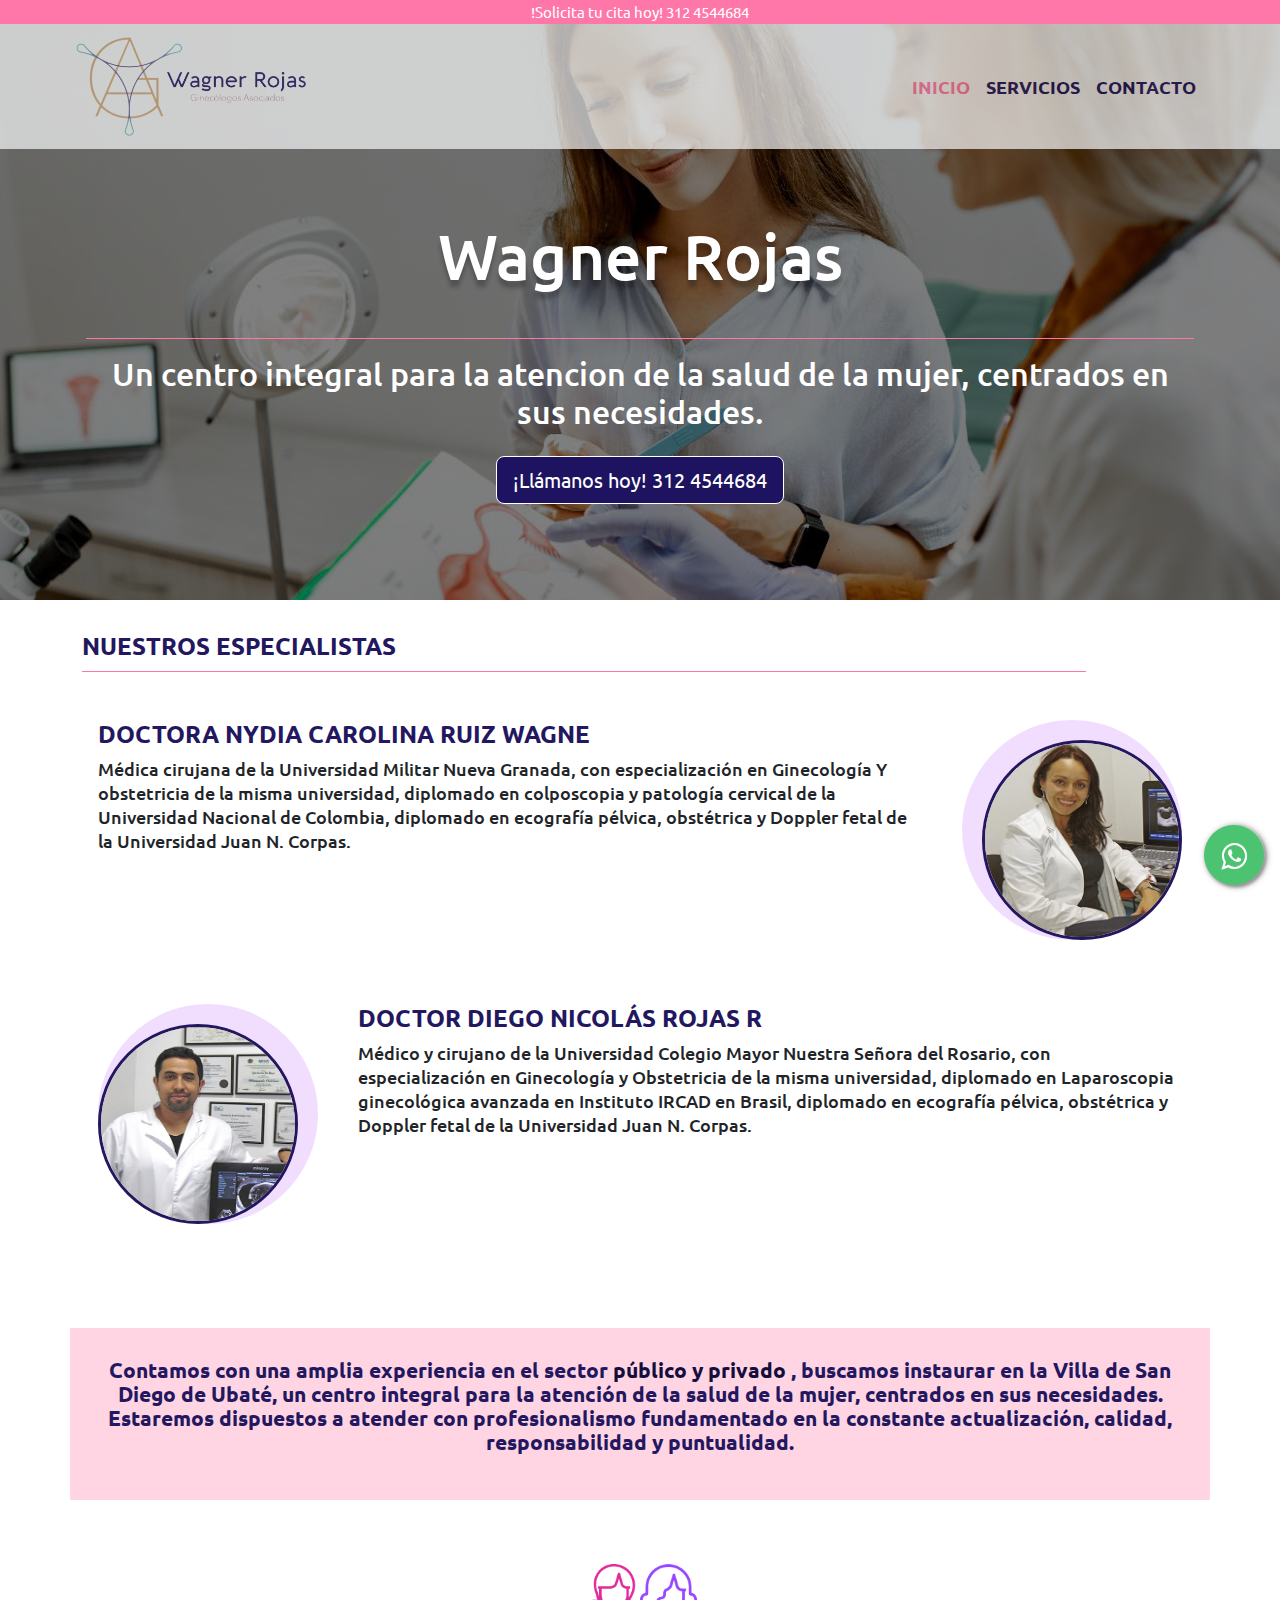
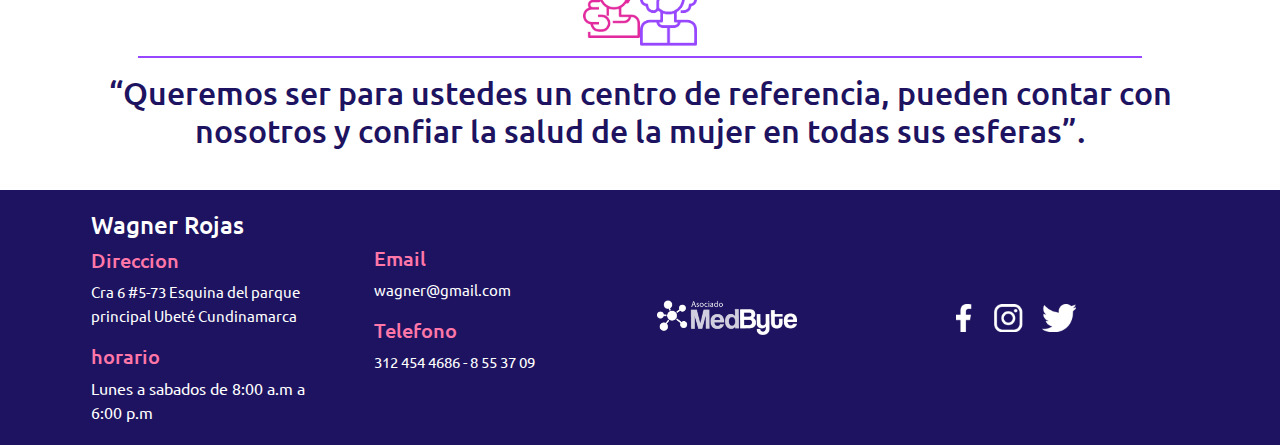
==== index.html @ 441418f3 "version 1.0" ====
<!DOCTYPE html>
<html lang="en">

<head>
    <meta charset="UTF-8">
    <meta http-equiv="X-UA-Compatible" content="IE=edge">
    <meta name="viewport" content="width=device-width, initial-scale=1.0">
    <link rel="stylesheet" href="css/bootstrap.min.css" crossorigin="anonymous">
    <link rel="stylesheet" href="css/normalize.css">
    <link rel="stylesheet" href="css/main.css">
    <link rel="prefetch" href="servicios.html" as="document">
    <link rel="stylesheet" href="css/whats.css">
    <link rel="stylesheet" href="https://maxcdn.bootstrapcdn.com/font-awesome/4.5.0/css/font-awesome.min.css">
    <link rel="stylesheet" href="css/whats2.css">
    <link rel="preconnect" href="https://fonts.gstatic.com" crossorigin>
    <link rel="preconnect" href="https://fonts.googleapis.com">
    <link rel="preconnect" href="https://fonts.gstatic.com" crossorigin>
    <link href="https://fonts.googleapis.com/css2?family=Ubuntu:wght@300;400;700&display=swap" rel="stylesheet">

    <title>Wagner Rojas</title>
</head>

<body>

    <header>

        <div class="min-banner container-fluid ">
            <p>!Solicita tu cita hoy! 312 4544684</p>
        </div>

        <nav class="navbar navbar-expand-lg bg-light container-fluid  menu">

            <div class="d-flex j container-fluid contenedor-menu">

                <a class="navbar-brand" href="#">
                    <img src="img/logo (1).png" alt="logo-wagner-rojas" width="230px" class="logo">
                </a>

                <button class="navbar-toggler" type="button" data-bs-toggle="collapse"
                    data-bs-target="#navbarNavAltMarkup" aria-controls="navbarNavAltMarkup" aria-expanded="false"
                    aria-label="Toggle navigation">
                    <span class="navbar-toggler-icon"></span>
                </button>

                <div class="collapse navbar-collapse justify-content-end " id="navbarNavAltMarkup">
                    <div class="navbar-nav elementos-nav clearfix">
                        <a class="nav-link active" aria-current="page" href="index.html">Inicio</a>
                        <a class="nav-link " href="servicios.html">Servicios</a>
                        <a class="nav-link" href="contacto.html">Contacto</a>
                    </div>
                </div>
            </div>
        </nav>


        <div class="informacion container">

            <h1>Wagner Rojas</h1>
            <hr size="8px">
            <div class="container-fluid">

                <h2>Un centro integral para la atencion de la salud de la mujer, centrados en sus necesidades.
                </h2>
            </div>

            <button type="button" class="btn btn-primary btn-lg boton">¡Llámanos hoy! 312 4544684</button>
        </div>


    </header>

    <section>

        <main class="container  ">
            <h3 class="especialistas-titulo">Nuestros especialistas</h3>
            <div class="contenedor-flex">

                <div class="tarjeta ">
                    <div class="informacion-medico">
                        <h3>Doctora Nydia Carolina Ruiz Wagne</h3>
                        <p>Médica cirujana de la Universidad Militar Nueva Granada, con especialización en Ginecología Y
                            obstetricia
                            de la misma universidad, diplomado en colposcopia y patología cervical de la Universidad
                            Nacional de
                            Colombia, diplomado en ecografía pélvica, obstétrica y Doppler fetal de la Universidad Juan
                            N.
                            Corpas.
                        </p>
                    </div>
                    <div>
                        <div class="eclipse">
                            <div class="medico-img circulo">
                                <img src="img/doctora.jpeg" alt="Doctor" width="200px" class="doc">
                            </div>
                        </div>
                    </div>
                </div>

                <div class="tarjeta medico-dos ">
                    <div class="informacion-medico">
                        <h3>Doctor Diego Nicolás Rojas R</h3>
                        <p>Médico y cirujano de la Universidad Colegio Mayor Nuestra Señora del Rosario, con
                            especialización
                            en Ginecología y Obstetricia de la misma universidad, diplomado en Laparoscopia ginecológica
                            avanzada en Instituto IRCAD en Brasil, diplomado en ecografía pélvica, obstétrica y Doppler
                            fetal de la Universidad Juan N. Corpas.
                        </p>
                    </div>
                    <div>
                        <div class="eclipse">
                            <div class="medico-img circulo">
                                <img src="img/doctor.jpeg" alt="Doctor" width="200px" class="doc">
                            </div>
                        </div>
                    </div>
                </div>

            </div>

        </main>






    </section>

    <section class="mas-info">
        <div class="container bg-rosa">
            <div class="mas-info-parrafo">
                <p> Contamos con una amplia experiencia en el sector <span> público y privado </span>, buscamos
                    instaurar en la Villa de San Diego
                    de Ubaté, un centro integral para la atención de la salud de la mujer, centrados en sus
                    necesidades.
                    Estaremos dispuestos a atender con profesionalismo fundamentado en la constante actualización,
                    calidad,
                    responsabilidad y puntualidad.</p>
            </div>

        </div>


    </section>


    <section>

        <div class="container">

            <div class="vectores ">
                <div class="d-flex vectores-contenedor">
                    <div class="vector-contenedor-imagen">
                        <img src="img/Vector1.png" alt="" width="57px">
                    </div>

                    <div class="vector-contenedor-imagen">
                        <img src="img/Vector3.png" alt="" width="70px">
                    </div>

                    <div class="vector-contenedor-imagen">
                        <img src="img/Vector2.png" alt="" width="57px" class="ultimo-vec">
                    </div>

                </div>

            </div>

            <div class="vectores-subt">
                <h2>
                    “Queremos ser para ustedes un centro de referencia, pueden contar con
                    nosotros y confiar la salud de la mujer en todas sus esferas”.
                </h2>
            </div>

        </div>

    </section>


    <!-- BOTON DE whats -->



    <div class="nav-bottom">
        <link href="https://fonts.googleapis.com/icon?family=Material+Icons" rel="stylesheet">
        <div class="popup-whatsapp fadeIn">
            <div class="content-whatsapp -top"><button type="button" class="closePopup">
                    <i class="material-icons icon-font-color">close</i>
                </button>

                <p> <img src="img/logo (1).png" width="50"> Hola, ¿en que podemos ayudarle? </p>

            </div>
            <div class="content-whatsapp -bottom">
                <input class="whats-input" id="whats-in" type="text" Placeholder="Enviar mensaje..." />



                <button class="send-msPopup" id="send-btn" type="button">
                    <i class="material-icons icon-font-color--black">send</i>
                </button>

            </div>
        </div>
        <button type="button" id="whats-openPopup" class="whatsapp-button">
            <div class="float">
                <i class="fa fa-whatsapp my-float"></i>
            </div>
        </button>
        <div class="circle-anime"></div>
    </div>


    <footer>

        <div class="container footer-contenedor">
            <div class="footer-contacto">

                <div>
                    <h4>Wagner Rojas</h4>
                    <h5>Direccion</h5>
                    <p>Cra 6 #5-73 Esquina del parque principal Ubeté Cundinamarca </p>
                </div>

                <div>
                    <h5>horario</h5>
                    Lunes a sabados de 8:00 a.m a 6:00 p.m
                </div>

            </div>

            <div class="footer-contacto">
                <div>
                    <h5>Email</h5>
                    <p>wagner@gmail.com</p>
                </div>
                <div>
                    <h5>Telefono</h5>
                    <p>312 454 4686 - 8 55 37 09</p>
                </div>

            </div>

            <div class="footer-logo footer-contacto">
                <div>
                    <a href="https://medbyte.co/"> <img src="img/AMedByte 1.png" alt="asociado Medbyte" width="140px"
                            target="_blank"> </a>
                </div>
            </div>

            <div class="redes-sociales footer-contacto">
                <div>
                    <img src="img/Redes 1.png" alt="redes sociales" width="120px">
                </div>
            </div>

        </div>

    </footer>






    <script src="js/popper.min.js" integrity="sha384-Xe+8cL9oJa6tN/veChSP7q+mnSPaj5Bcu9mPX5F5xIGE0DVittaqT5lorf0EI7Vk"
        crossorigin="anonymous"></script>
    <script src="js/bootstrap.min.js"
        integrity="sha384-kjU+l4N0Yf4ZOJErLsIcvOU2qSb74wXpOhqTvwVx3OElZRweTnQ6d31fXEoRD1Jy"
        crossorigin="anonymous"></script>
    <script src="js/script2.js"></script>
</body>

</html>
---- css/main.css ----
* {
    padding: 0;
    margin: 0;
    box-sizing: border-box;
}

body {
    line-height: 1.5rem;
    font-family: 'Ubuntu', sans-serif;
}


/** CODIGO CSS ABAJO **/

header {
    background-image: linear-gradient(to right,
            rgba(0, 0, 0, 0.5),
            rgba(0, 0, 0, 0.5)), url(../img/fondo-principal.jpg);
    height: 600px;
    background-repeat: no-repeat;
    background-position: center;
    background-attachment: fixed;
}

h1 {
    font-size: 4rem;
    font-family: 'Ubuntu', sans-serif !important;
    color: white;
    text-shadow: 0px 7px 4px rgba(0, 0, 0, 0.25);

}

h3 {
    color: #23185F;
    font-weight: bolder;
    text-transform: uppercase;
    font-size: 24px;
}

h5 {
    color: #FF77A9;
}

.bg-rosa {
    display: flex;
    background-color: rgba(255, 119, 169, 0.31);
    text-align: center;
    align-items: center;
    justify-content: center;
    margin-top: 1.5rem;
    padding: 10px;

}

.bg-gris{
    background-color: whitesmoke;
}

.bg-rosa p {
    color: rgba(35, 24, 95, 1);
    font-weight: bolder;
    font-size: 21px;
}

.bg-rosa span {
    color: #140e3d;
}

.especialistas-titulo {
    display: inline;
    text-align: center;
    text-transform: uppercase;

}

.especialistas-titulo::after {
    content: " ";
    display: block;
    margin-top: 10px;
    height: 1px;
    background-color: #FF77A9;
    width: 90%;
    text-align: center;

}

hr {
    opacity: 1 !important;
    color: #FF77A9;
}

section {
    padding: 2rem;
}


.menu {
    display: flex;
    margin-top: -16px;
    background-color: whitesmoke;
    opacity: .7;

}


.nav-link {
    color: #1D1360;
    text-transform: uppercase;
    font-weight: bold;
    font-size: 18px;
}

.nav-link:hover {
    color: #FF77A9 !important;
}

.active {
    color: #FF77A9 !important;
}

.contenedor-menu {
    display: flex;
    justify-content: center;
    margin: 0 auto;
    width: 90%;
}

.min-banner {
    margin-bottom: 0;
    text-align: center;
    background-color: #FF77A9;
    color: white;
    font-size: 15px;
}

.boton {
    background-color: #1D1360;
    border-color: white;
    margin-top: 1rem;
}

.boton:hover {
    opacity: .9 !important;
    background-color: #1D1360;
    border-color: #FF77A9;
}


.informacion {
    margin: 10px auto;
    text-align: center;
    color: white;
    padding: 1rem;

}

@media (max-width: 760px) {
    .informacion {
        margin: 0 auto;

    }

    header {
        height: 100%;
    }
}


.informacion p {
    font-size: 1.5rem;
    text-align: center;
    font-style: normal;
    font-weight: 500;
    font-size: 40px;
    line-height: 49px;
    text-align: center;
    letter-spacing: -0.05em;
}


.circulo img {
    width: 200px;
    height: 200px;
    border-radius: 150px;
    border: 3px solid #23185F;
    overflow: hidden;
}

.eclipse {
    display: flex;
    align-items: flex-end;
    justify-content: flex-end;
    width: 220px;
    height: 220px;
    border-radius: 150px;
    background-color: rgba(195, 119, 255, 0.24);

}

.medico-dos .eclipse {

    justify-content: flex-start;
}

.tarjeta {
    margin-top: 2rem;
    display: inline-flex;
    gap: 2.5rem;
    padding: 1rem;

}

.tarjeta p {
    font-size: 18px;
    font-style: normal;
    font-weight: 500;

}

@media (max-width:540px) {
    .tarjeta {
        margin-top: 2rem;
        display: flex;
        gap: 2rem;
        flex-direction: column;
        align-items: center;


    }

    .tarjeta:last-child,.medico-dos{
        flex-direction: column !important;
    }



}

.medico-dos {
    flex-direction: row-reverse;
}




.contenedor-flex {
    display: flex;
    flex-direction: column;
}

.mas-info-parrafo {
    padding: 20px;

}

.vectores {
    display: flex;
    justify-content: center;
    align-items: center;
    flex-direction: column;
}

.vectores::after {
    content: " ";
    display: block;
    margin-top: 10px;
    height: 2px;
    background-color: rgba(151, 71, 255, 1);
    width: 90%;

}

.vector-contenedor-imagen {
    transition: 0.5s;
}

.vector-contenedor-imagen:hover {
    transform: scale(1.2);
    padding: 5px;

}

.vector-contenedor-imagen img {
    object-fit: cover;
}

.vectores-subt {
    text-align: center;
    font-weight: bold;
    font-size: 15px;
    color: #1D1360;
    margin-top: 1rem;
}

footer {
    background-color: #1D1360;
}

.footer-contenedor {
    display: flex;
    color: white;
    align-items: center;
    justify-content: center;
    padding: 1rem;
    gap: 2.5rem;
}

@media (max-width:539px ) {
    .footer-contenedor{
        flex-direction: column;
    }
}

.footer-contacto {
    padding: 5px;
    width: 50%;

}

.footer-contacto p {
    font-size: 15px;
}


.redes-sociales {
    margin-left: 1rem;
    display: flex;
    align-items: center;
}


/**SERVICIOS **/

.header-servicios {
    background-image: linear-gradient(to right,
            rgba(0, 0, 0, 0.5),
            rgba(0, 0, 0, 0.5)), url(../img/fondo-servicios.jpeg) !important;
    background-size: cover;
}




/*CONTACTO*/

.contacto-contenedor{
    display: flex;
    align-items: center;
    justify-content: space-around;
}

@media (max-width:550px) {
    .contacto-contenedor{
        flex-direction: column;
    }
 

}

.contacto-contenedor h2{
    margin-bottom: 1.4rem;
}

form{
    display: flex;
    flex-direction: column;
    gap: 1.5rem;
}

form input, textarea{
    background-color: rgba(217, 217, 217, 0.9);
    border: none;
}
form input{
    height: 2rem;
    padding: 10px;
    width: 100%;
}

textarea{
    height: 5rem;
}


/* MAPA */
.mapa{
    height: 420px;
    background-color: green;
    width: 100%;
}
---- css/whats.css ----
.float{
	position:fixed;
	width:60px;
	height:60px;
	bottom: 15px;
    right: 16px;
	background-color:#4cc370;
	color:#FFF;
	border-radius:50px;
	text-align:center;
  font-size:30px;
	box-shadow: 2px 2px 3px #999;
  z-index:100;
}
.float:hover {
	text-decoration: none;
	color: #fff;
  background-color:#3d9e5a;
}

.my-float{
	margin-top:16px;
}
---- css/whats2.css ----
@import url("https://fonts.googleapis.com/css?family=Roboto");
/* offset-x > | offset-y ^| blur-radius | spread-radius | color */
@keyframes pulse {
  0% {
    transform: scale(1, 1);
  }
  50% {
    opacity: 0.3;
  }
  100% {
    transform: scale(1.45);
    opacity: 0;
  }
}
.pulse {
  -webkit-animation-name: pulse;
  animation-name: pulse;
}

.nav-bottom {
  display: flex;
  flex-direction: row;
  justify-content: flex-end;
  align-content: flex-end;
  width: auto;
  height: auto;
  position: fixed;
  z-index: 8;
  bottom: 0px;
  right: 0px;
  padding: 5px;
  margin: 0px;
}
@media (max-width: 360px) {
  .nav-bottom {
    width: 320px;
  }
}

.whatsapp-button {
  display: flex;
  justify-content: center;
  align-content: center;
  width: 60px;
  height: 60px;
  z-index: 8;
  transition: .3s;
  margin: 10px;
  padding: 7px;
  border: none;
  outline: none;
  cursor: pointer;
  border-radius: 50%;
  background-color: white;
  /* offset-x > | offset-y ^| blur-radius | spread-radius | color */
  -webkit-box-shadow: 1px 1px 6px 0px rgba(68, 68, 68, 0.705);
  -moz-box-shadow: 1px 1px 6px 0px rgba(68, 68, 68, 0.705);
  box-shadow: 1px 1px 6px 0px rgba(68, 68, 68, 0.705);
}

.circle-anime {
  display: flex;
  position: absolute;
  justify-content: center;
  align-content: center;
  width: 60px;
  height: 60px;
  top: 15px;
  right: 15px;
  border-radius: 50%;
  transition: .3s;
  background-color: #77bb4a;
  animation: pulse 1.2s 4.0s ease 4;
}

.popup-whatsapp {
  display: none;
  position: absolute;
  flex-direction: column;
  justify-content: flex-start;
  align-items: flex-start;
  width: auto;
  height: auto;
  padding: 10px;
  bottom: 85px;
  right: 6px;
  transition: .5s;
  border-radius: 10px;
  background-color: white;
  /* offset-x > | offset-y ^| blur-radius | spread-radius | color */
  -webkit-box-shadow: 2px 1px 6px 0px rgba(68, 68, 68, 0.705);
  -moz-box-shadow: 2px 1px 6px 0px rgba(68, 68, 68, 0.705);
  box-shadow: 2px 1px 6px 0px rgba(68, 68, 68, 0.705);
  animation: slideInRight .6s 0.0s both;
}
.popup-whatsapp > div {
  margin: 5px;
}
@media (max-width: 680px) {
  .popup-whatsapp p {
    font-size: 0.9em;
  }
}
.popup-whatsapp > .content-whatsapp.-top {
  display: flex;
  flex-direction: column;
}
.popup-whatsapp > .content-whatsapp.-top p {
  color: #585858;
  font-family: 'Roboto';
  font-weight: 400;
  font-size: 1.0em;
}
.popup-whatsapp > .content-whatsapp.-bottom {
  display: flex;
  flex-direction: row;
}

.closePopup {
  display: flex;
  justify-content: center;
  align-items: center;
  width: 28px;
  height: 28px;
  margin: 0px 0px 15px 0px;
  border-radius: 50%;
  border: none;
  outline: none;
  cursor: pointer;
  background-color: #4cc370;
  -webkit-box-shadow: 1px 1px 2px 0px rgba(68, 68, 68, 0.705);
  -moz-box-shadow: 1px 1px 2px 0px rgba(68, 68, 68, 0.705);
  box-shadow: 1px 1px 2px 0px rgba(68, 68, 68, 0.705);
}
.closePopup:hover {
  background-color: #3d9e5a;
  transition: .3s;
}

.send-msPopup {
  display: flex;
  justify-content: center;
  align-items: center;
  width: 40px;
  height: 40px;
  border-radius: 50%;
  background-color: #ffffff;
  margin: 0px 0px 0px 5px;
  border: none;
  outline: none;
  cursor: pointer;
  -webkit-box-shadow: 1px 1px 2px 0px rgba(68, 68, 68, 0.705);
  -moz-box-shadow: 1px 1px 2px 0px rgba(68, 68, 68, 0.705);
  box-shadow: 1px 1px 2px 0px rgba(68, 68, 68, 0.705);
}
.send-msPopup:hover {
  background-color: #f8f8f8;
  transition: .3s;
}

.is-active-whatsapp-popup {
  display: flex;
  animation: slideInRight .6s 0.0s both;
  background-color: #fafafa;
}

input.whats-input[type=text] {
  width: 250px;
  height: 40px;
  box-sizing: border-box;
  border: 0px solid #ffffff;
  border-radius: 20px;
  font-size: 1em;
  background-color: #ffffff;
  padding: 0px 0px 0px 10px;
  -webkit-transition: width 0.3s ease-in-out;
  transition: width 0.3s ease-in-out;
  outline: none;
  transition: .3s;
}
@media (max-width: 420px) {
  input.whats-input[type=text] {
    width: 225px;
  }
}
input.whats-input::placeholder {
  /* Most modern browsers support this now. */
  color: rgba(68, 68, 68, 0.705);
  opacity: 1;
}
input.whats-input[type=text]:focus {
  background-color: #f8f8f8;
  -webkit-transition: width 0.3s ease-in-out;
  transition: width 0.3s ease-in-out;
  transition: .3s;
}

.icon-whatsapp-small {
  width: 24px;
  height: 24px;
}

.icon-whatsapp {
  width: 45px;
  height: 45px;
}

.icon-font-color {
  color: #ffffff;
}

.icon-font-color--black {
  color: #333333;
}
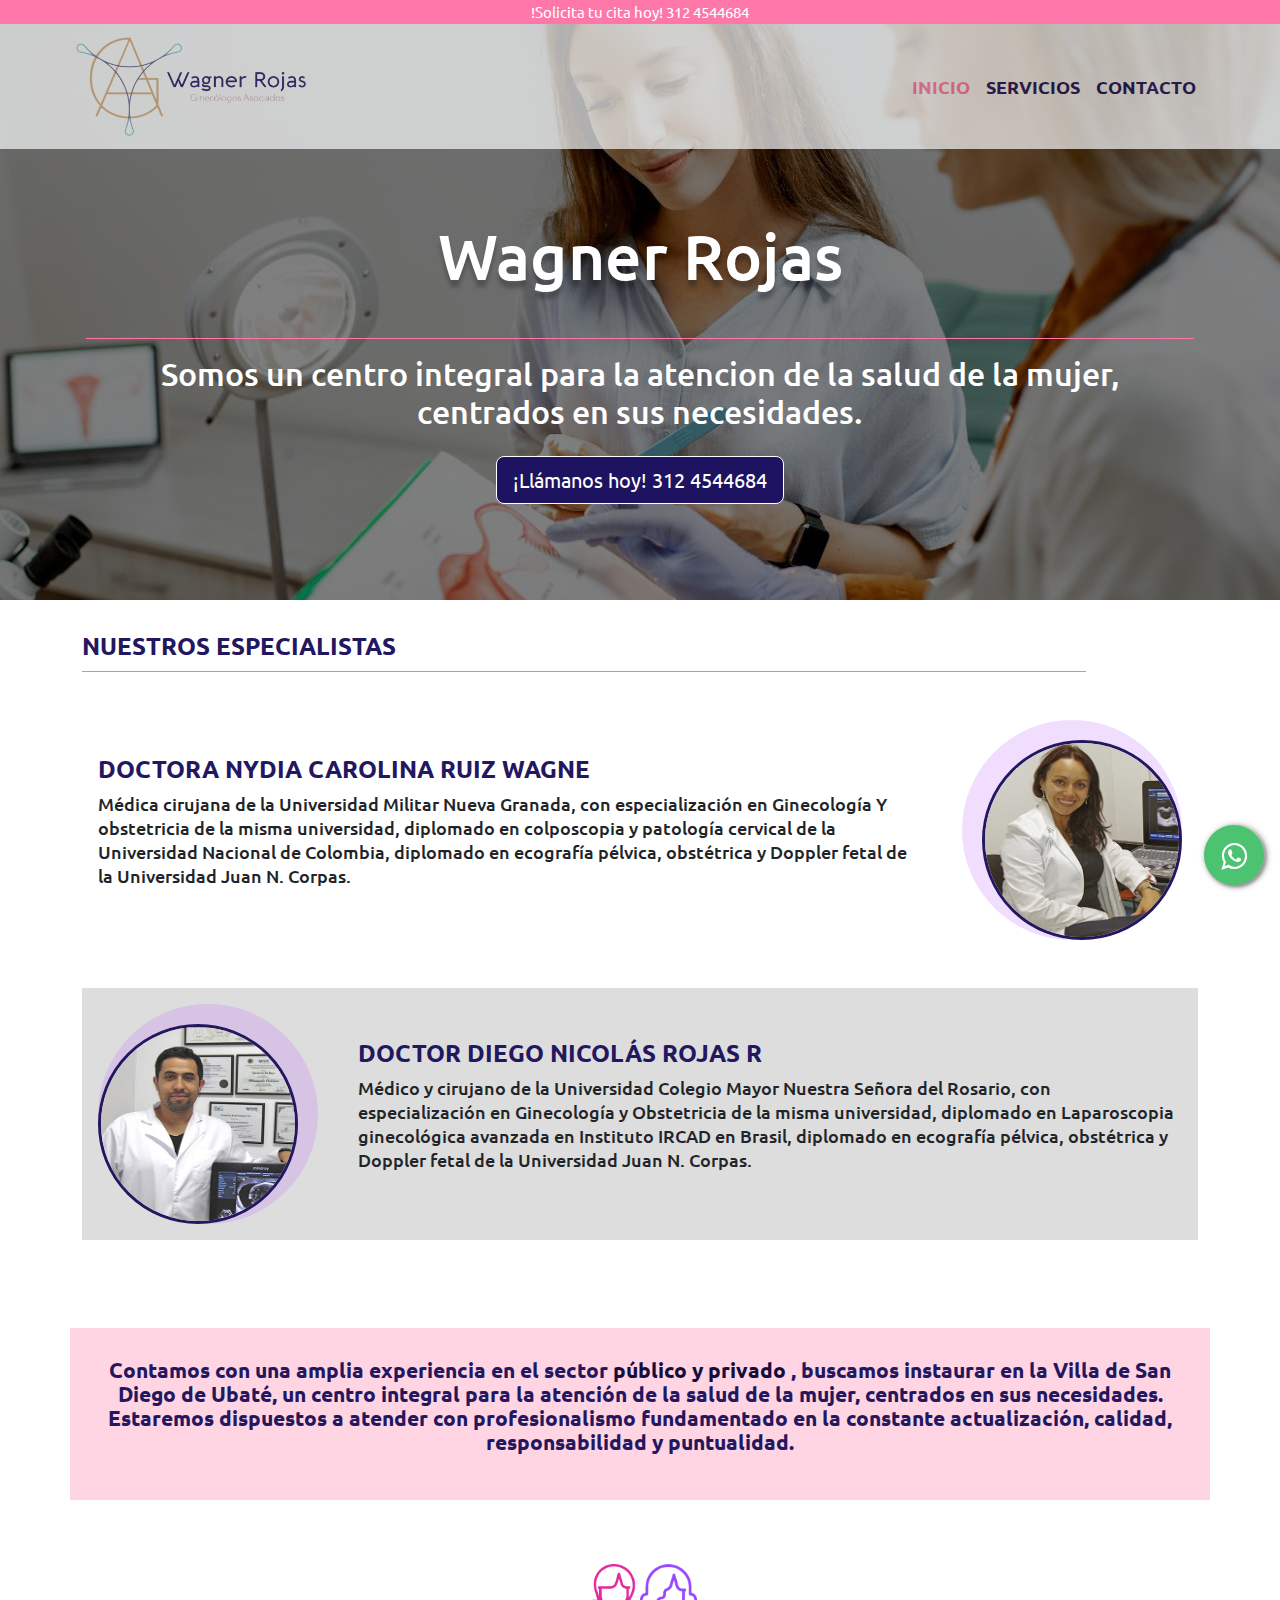
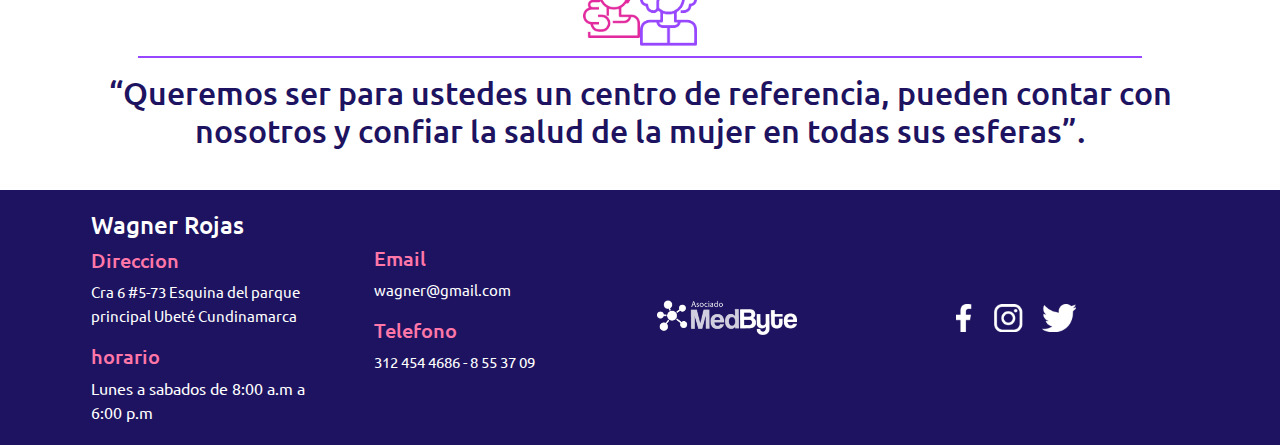
==== commit 64a5e6da: "version 1.2, se corrigieron los textos de servicio" ====
--- a/index.html
+++ b/index.html
@@ -59,7 +59,7 @@
             <hr size="8px">
             <div class="container-fluid">
 
-                <h2>Un centro integral para la atencion de la salud de la mujer, centrados en sus necesidades.
+                <h2>Somos un centro integral para la atencion de la salud de la mujer, centrados en sus necesidades.
                 </h2>
             </div>
 
--- a/css/main.css
+++ b/css/main.css
@@ -9,6 +9,10 @@
     font-family: 'Ubuntu', sans-serif;
 }
 
+.negrita{
+    font-weight: bold;
+    color: #FF77A9;
+}
 
 /** CODIGO CSS ABAJO **/
 
@@ -207,6 +211,7 @@
     display: inline-flex;
     gap: 2.5rem;
     padding: 1rem;
+    align-items: center;
 
 }
 
@@ -238,6 +243,9 @@
 
 .medico-dos {
     flex-direction: row-reverse;
+    background-color:rgba(217, 217, 217, 0.9);
+    align-items: center;
+
 }
 
 
@@ -340,7 +348,6 @@
 
 
 
-
 /*CONTACTO*/
 
 .contacto-contenedor{
@@ -379,6 +386,13 @@
 
 textarea{
     height: 5rem;
+}
+
+.header-contacto{
+    background-image: linear-gradient(to right,
+    rgba(0, 0, 0, 0.5),
+    rgba(0, 0, 0, 0.5)), url(../img/fondo-contactanos.jpeg) !important;
+background-size: cover;
 }
 
 
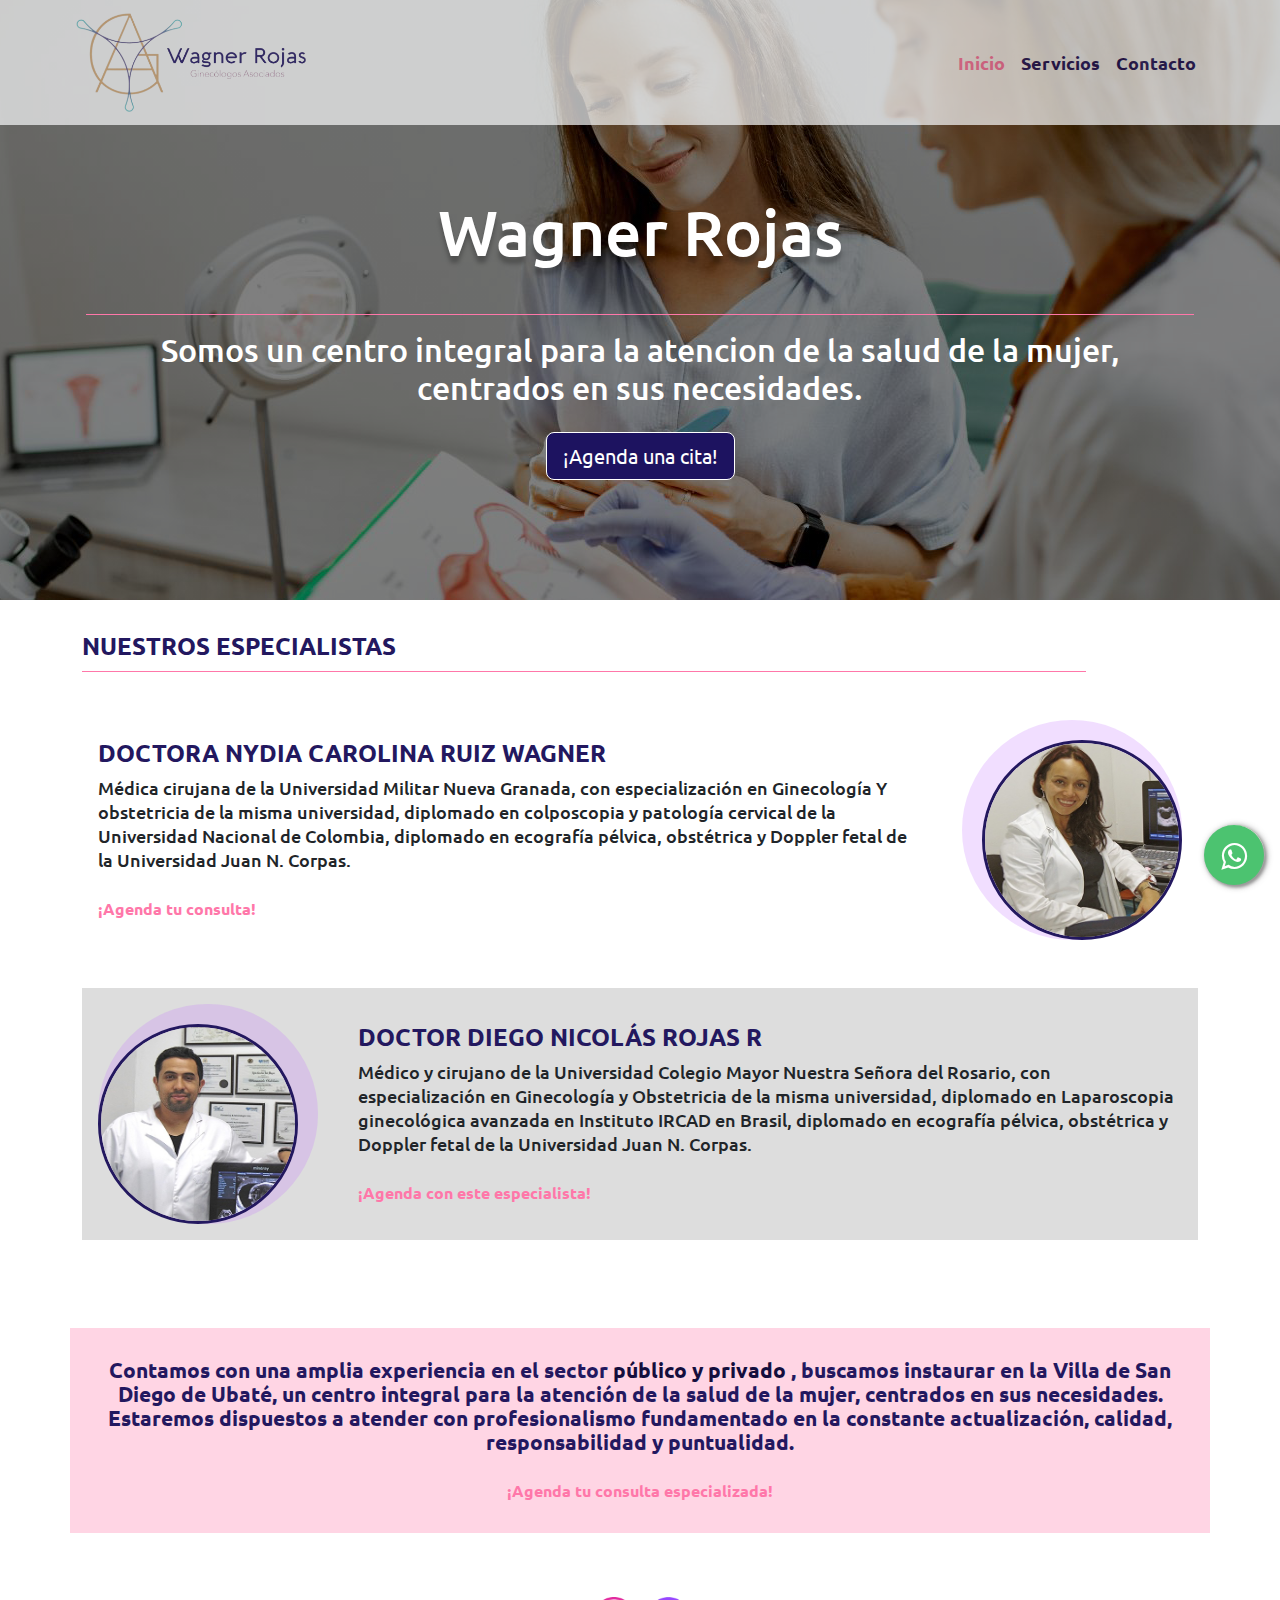
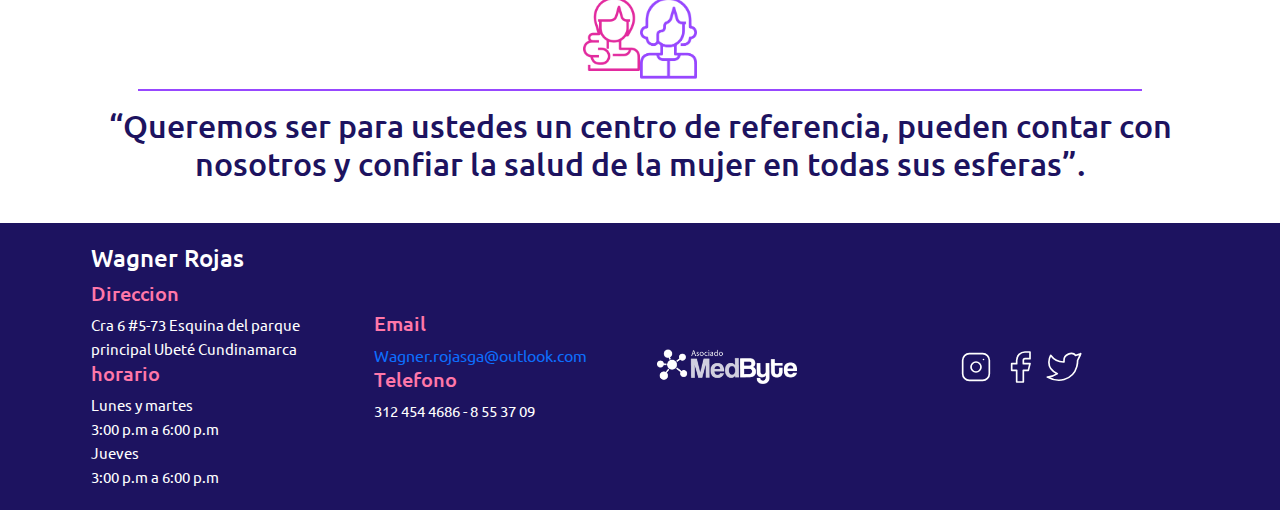
==== commit 1955a76e: "version 1.2.2, se cambio informacion de servicios y se ajusta la fecha y hora del footer" ====
--- a/index.html
+++ b/index.html
@@ -17,22 +17,18 @@
     <link rel="preconnect" href="https://fonts.gstatic.com" crossorigin>
     <link href="https://fonts.googleapis.com/css2?family=Ubuntu:wght@300;400;700&display=swap" rel="stylesheet">
 
+
     <title>Wagner Rojas</title>
 </head>
 
 <body>
 
-    <header>
-
-        <div class="min-banner container-fluid ">
-            <p>!Solicita tu cita hoy! 312 4544684</p>
-        </div>
-
+    <header class="header-principal">
         <nav class="navbar navbar-expand-lg bg-light container-fluid  menu">
 
             <div class="d-flex j container-fluid contenedor-menu">
 
-                <a class="navbar-brand" href="#">
+                <a class="navbar-brand" href="index.html">
                     <img src="img/logo (1).png" alt="logo-wagner-rojas" width="230px" class="logo">
                 </a>
 
@@ -63,7 +59,8 @@
                 </h2>
             </div>
 
-            <button type="button" class="btn btn-primary btn-lg boton">¡Llámanos hoy! 312 4544684</button>
+            <a class="btn btn-primary btn-lg boton" href="https://medbyte.co/citas/wagner-rojas/"
+                target="_blank">¡Agenda una cita!</a>
         </div>
 
 
@@ -77,7 +74,7 @@
 
                 <div class="tarjeta ">
                     <div class="informacion-medico">
-                        <h3>Doctora Nydia Carolina Ruiz Wagne</h3>
+                        <h3>Doctora Nydia Carolina Ruiz Wagner</h3>
                         <p>Médica cirujana de la Universidad Militar Nueva Granada, con especialización en Ginecología Y
                             obstetricia
                             de la misma universidad, diplomado en colposcopia y patología cervical de la Universidad
@@ -85,7 +82,11 @@
                             Colombia, diplomado en ecografía pélvica, obstétrica y Doppler fetal de la Universidad Juan
                             N.
                             Corpas.
-                        </p>
+                        </p> <br>
+                        <a href="https://medbyte.co/citas/wagner-rojas/" class="negrita">
+                            ¡Agenda tu consulta!
+                        </a>
+
                     </div>
                     <div>
                         <div class="eclipse">
@@ -104,7 +105,11 @@
                             en Ginecología y Obstetricia de la misma universidad, diplomado en Laparoscopia ginecológica
                             avanzada en Instituto IRCAD en Brasil, diplomado en ecografía pélvica, obstétrica y Doppler
                             fetal de la Universidad Juan N. Corpas.
-                        </p>
+                        </p> <br>
+                        <a href="https://medbyte.co/citas/wagner-rojas/" class="negrita">
+                            ¡Agenda con este especialista!
+                        </a>
+
                     </div>
                     <div>
                         <div class="eclipse">
@@ -135,7 +140,11 @@
                     necesidades.
                     Estaremos dispuestos a atender con profesionalismo fundamentado en la constante actualización,
                     calidad,
-                    responsabilidad y puntualidad.</p>
+                    responsabilidad y puntualidad.</p> <br>
+                <a href="https://medbyte.co/citas/wagner-rojas/" class="negrita">
+                    ¡Agenda tu consulta especializada!
+                </a>
+
             </div>
 
         </div>
@@ -225,7 +234,11 @@
 
                 <div>
                     <h5>horario</h5>
-                    Lunes a sabados de 8:00 a.m a 6:00 p.m
+                    <p>Lunes y martes </p> 
+                    <p>3:00 p.m a 6:00 p.m</p>
+
+                    <p>Jueves</p>
+                    <p>3:00 p.m a 6:00 p.m</p>
                 </div>
 
             </div>
@@ -233,7 +246,7 @@
             <div class="footer-contacto">
                 <div>
                     <h5>Email</h5>
-                    <p>wagner@gmail.com</p>
+                    <a href="mailto:Wagner.rojasga@outlook.com ">Wagner.rojasga@outlook.com</a>
                 </div>
                 <div>
                     <h5>Telefono</h5>
@@ -244,14 +257,38 @@
 
             <div class="footer-logo footer-contacto">
                 <div>
-                    <a href="https://medbyte.co/"> <img src="img/AMedByte 1.png" alt="asociado Medbyte" width="140px"
-                            target="_blank"> </a>
+                    <a href="https://medbyte.co/" target="_blank"> <img src="img/AMedByte 1.png" alt="asociado Medbyte"
+                            width="140px" target="_blank"> </a>
                 </div>
             </div>
 
             <div class="redes-sociales footer-contacto">
                 <div>
-                    <img src="img/Redes 1.png" alt="redes sociales" width="120px">
+                    <a href="https://www.instagram.com/wagner.rojasga/" target="_blank"> <svg
+                            xmlns="http://www.w3.org/2000/svg" class="icon icon-tabler icon-tabler-brand-instagram"
+                            width="40" height="40" viewBox="0 0 24 24" stroke-width="1" stroke="#ffffff" fill="none"
+                            stroke-linecap="round" stroke-linejoin="round">
+                            <path stroke="none" d="M0 0h24v24H0z" fill="none" />
+                            <rect x="4" y="4" width="16" height="16" rx="4" />
+                            <circle cx="12" cy="12" r="3" />
+                            <line x1="16.5" y1="7.5" x2="16.5" y2="7.501" />
+                        </svg> </a>
+                    <a href=""><svg xmlns="http://www.w3.org/2000/svg"
+                            class="icon icon-tabler icon-tabler-brand-facebook" width="40" height="40"
+                            viewBox="0 0 24 24" stroke-width="1" stroke="#ffffff" fill="none" stroke-linecap="round"
+                            stroke-linejoin="round">
+                            <path stroke="none" d="M0 0h24v24H0z" fill="none" />
+                            <path d="M7 10v4h3v7h4v-7h3l1 -4h-4v-2a1 1 0 0 1 1 -1h3v-4h-3a5 5 0 0 0 -5 5v2h-3" />
+                        </svg></a>
+                    <a href=""><svg xmlns="http://www.w3.org/2000/svg"
+                            class="icon icon-tabler icon-tabler-brand-twitter" width="40" height="40"
+                            viewBox="0 0 24 24" stroke-width="1" stroke="#ffffff" fill="none" stroke-linecap="round"
+                            stroke-linejoin="round">
+                            <path stroke="none" d="M0 0h24v24H0z" fill="none" />
+                            <path
+                                d="M22 4.01c-1 .49 -1.98 .689 -3 .99c-1.121 -1.265 -2.783 -1.335 -4.38 -.737s-2.643 2.06 -2.62 3.737v1c-3.245 .083 -6.135 -1.395 -8 -4c0 0 -4.182 7.433 4 11c-1.872 1.247 -3.739 2.088 -6 2c3.308 1.803 6.913 2.423 10.034 1.517c3.58 -1.04 6.522 -3.723 7.651 -7.742a13.84 13.84 0 0 0 .497 -3.753c-.002 -.249 1.51 -2.772 1.818 -4.013z" />
+                        </svg> </a>
+
                 </div>
             </div>
 
--- a/css/main.css
+++ b/css/main.css
@@ -14,9 +14,14 @@
     color: #FF77A9;
 }
 
+a{
+    text-decoration: none;
+}
+
+
 /** CODIGO CSS ABAJO **/
 
-header {
+.header-principal {
     background-image: linear-gradient(to right,
             rgba(0, 0, 0, 0.5),
             rgba(0, 0, 0, 0.5)), url(../img/fondo-principal.jpg);
@@ -24,7 +29,11 @@
     background-repeat: no-repeat;
     background-position: center;
     background-attachment: fixed;
-}
+    
+}
+
+
+
 
 h1 {
     font-size: 4rem;
@@ -43,6 +52,7 @@
 
 h5 {
     color: #FF77A9;
+    
 }
 
 .bg-rosa {
@@ -100,16 +110,17 @@
 
 .menu {
     display: flex;
-    margin-top: -16px;
+
     background-color: whitesmoke;
     opacity: .7;
+    flex-direction: column;
 
 }
 
 
 .nav-link {
     color: #1D1360;
-    text-transform: uppercase;
+    
     font-weight: bold;
     font-size: 18px;
 }
@@ -129,13 +140,7 @@
     width: 90%;
 }
 
-.min-banner {
-    margin-bottom: 0;
-    text-align: center;
-    background-color: #FF77A9;
-    color: white;
-    font-size: 15px;
-}
+
 
 .boton {
     background-color: #1D1360;
@@ -254,6 +259,8 @@
 .contenedor-flex {
     display: flex;
     flex-direction: column;
+    align-items: center;
+    justify-content: center;
 }
 
 .mas-info-parrafo {
@@ -364,6 +371,18 @@
 
 }
 
+.informacion-contacto{
+    display: flex;
+    flex-direction: column;
+    gap: 1rem;
+    
+}
+
+.inf-contacto h5,p{
+    margin: 0;
+    padding: 0;
+}
+
 .contacto-contenedor h2{
     margin-bottom: 1.4rem;
 }
@@ -401,5 +420,75 @@
     height: 420px;
     background-color: green;
     width: 100%;
-}
-
+    
+}
+
+
+
+
+/**BLOG**/
+
+.header-blog{
+    background-image: linear-gradient(to right,
+    rgba(0, 0, 0, 0.5),
+    rgba(0, 0, 0, 0.5)), url(../img/fondo-principal.jpg);
+height: auto;
+background-repeat: no-repeat;
+background-position: center;
+background-attachment: fixed;
+}
+
+
+.contenedor-blog{
+    gap: 1rem;
+}
+
+.boton-modal{
+    margin-top: .6rem;
+}
+
+.tarjeta-blog{
+    display: flex;
+    flex-direction: column;
+    justify-content: center;
+}
+
+.col-md-4 img{
+   height: 100% !important;
+    
+}
+
+.contenedor-blog{
+    padding: 1rem;
+}
+
+@media (max-width:768px ) {
+    .contenedor-blog{
+        flex-direction: column;
+        
+    }
+
+    .col-md-4{
+       height: auto;
+         
+     }
+     .col-md-4 img{
+        height: 300px !important;
+        width: 100%;
+        object-fit: cover;
+     }
+}
+
+@media (min-width:768px ) {
+  
+
+    .col-md-4{
+       height: auto;
+         
+     }
+     .col-md-4 img{
+        height: 300px !important;
+        width: 100%;
+        object-fit: cover;
+     }
+}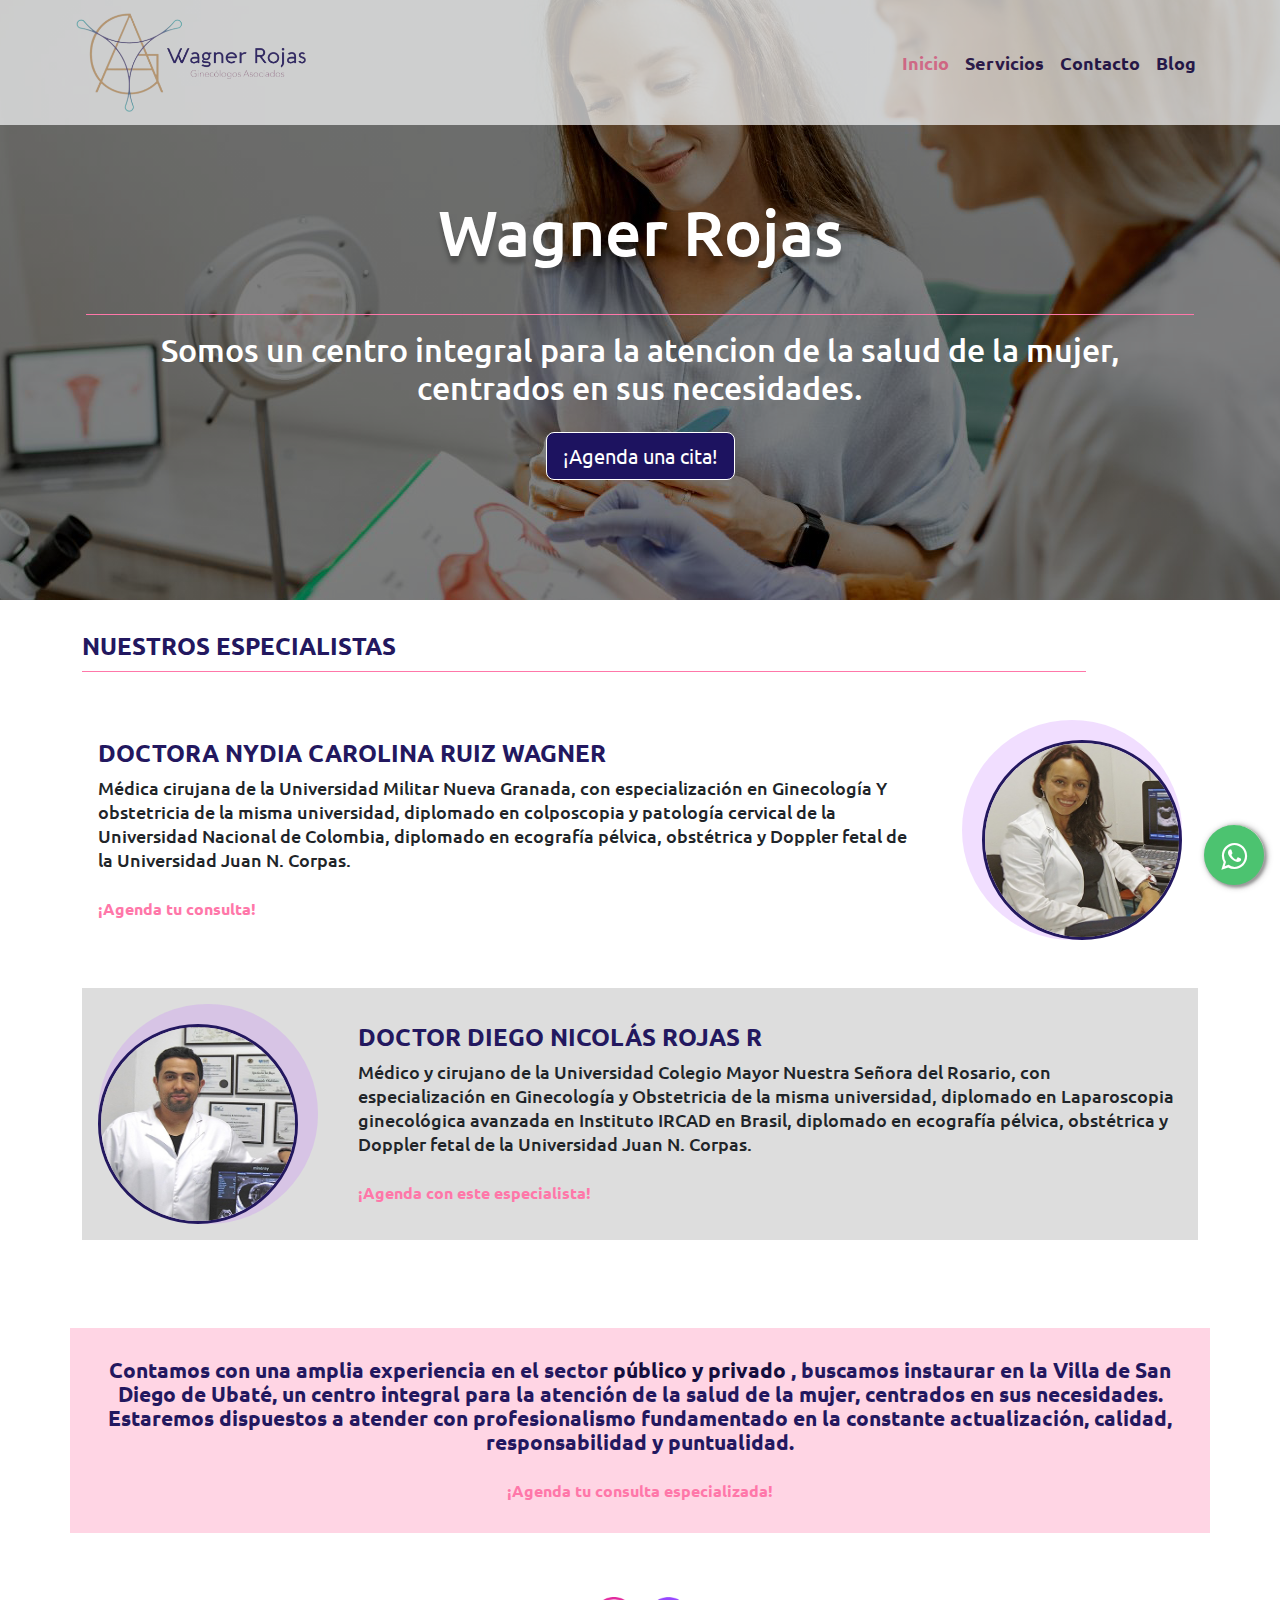
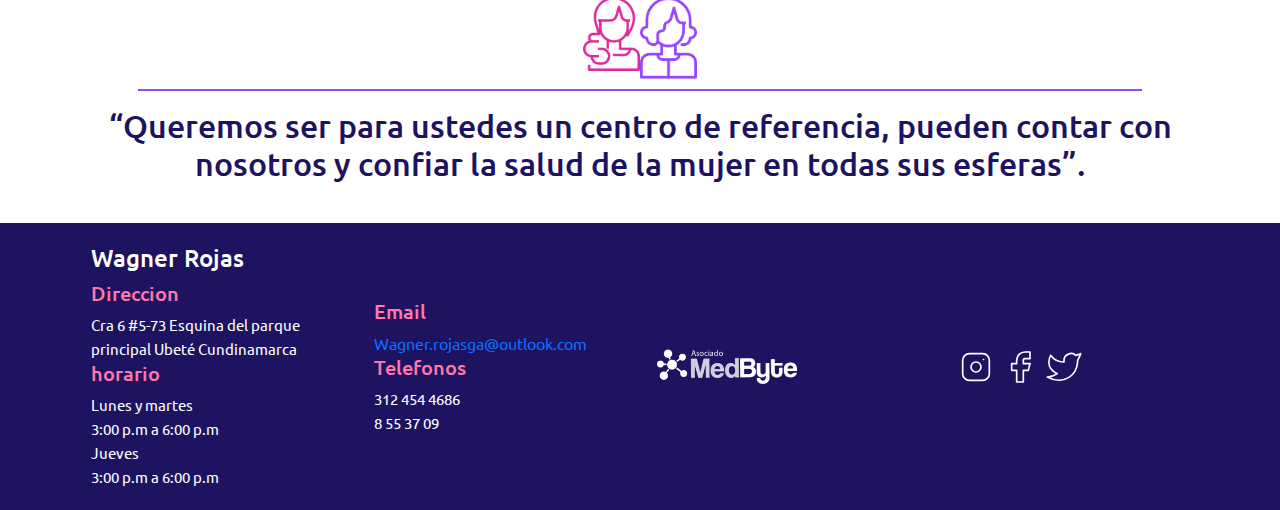
==== commit 0d0b143b: "version 1.1.6, agrego blog a la pestaña de navegacion, se ajusta el footer de la pagina" ====
--- a/index.html
+++ b/index.html
@@ -43,6 +43,7 @@
                         <a class="nav-link active" aria-current="page" href="index.html">Inicio</a>
                         <a class="nav-link " href="servicios.html">Servicios</a>
                         <a class="nav-link" href="contacto.html">Contacto</a>
+                        <a class="nav-link" href="blog.html">Blog</a>
                     </div>
                 </div>
             </div>
@@ -234,7 +235,7 @@
 
                 <div>
                     <h5>horario</h5>
-                    <p>Lunes y martes </p> 
+                    <p>Lunes y martes </p>
                     <p>3:00 p.m a 6:00 p.m</p>
 
                     <p>Jueves</p>
@@ -249,8 +250,9 @@
                     <a href="mailto:Wagner.rojasga@outlook.com ">Wagner.rojasga@outlook.com</a>
                 </div>
                 <div>
-                    <h5>Telefono</h5>
-                    <p>312 454 4686 - 8 55 37 09</p>
+                    <h5>Telefonos</h5>
+                    <p>312 454 4686</p>
+                    <p> 8 55 37 09</p>
                 </div>
 
             </div>
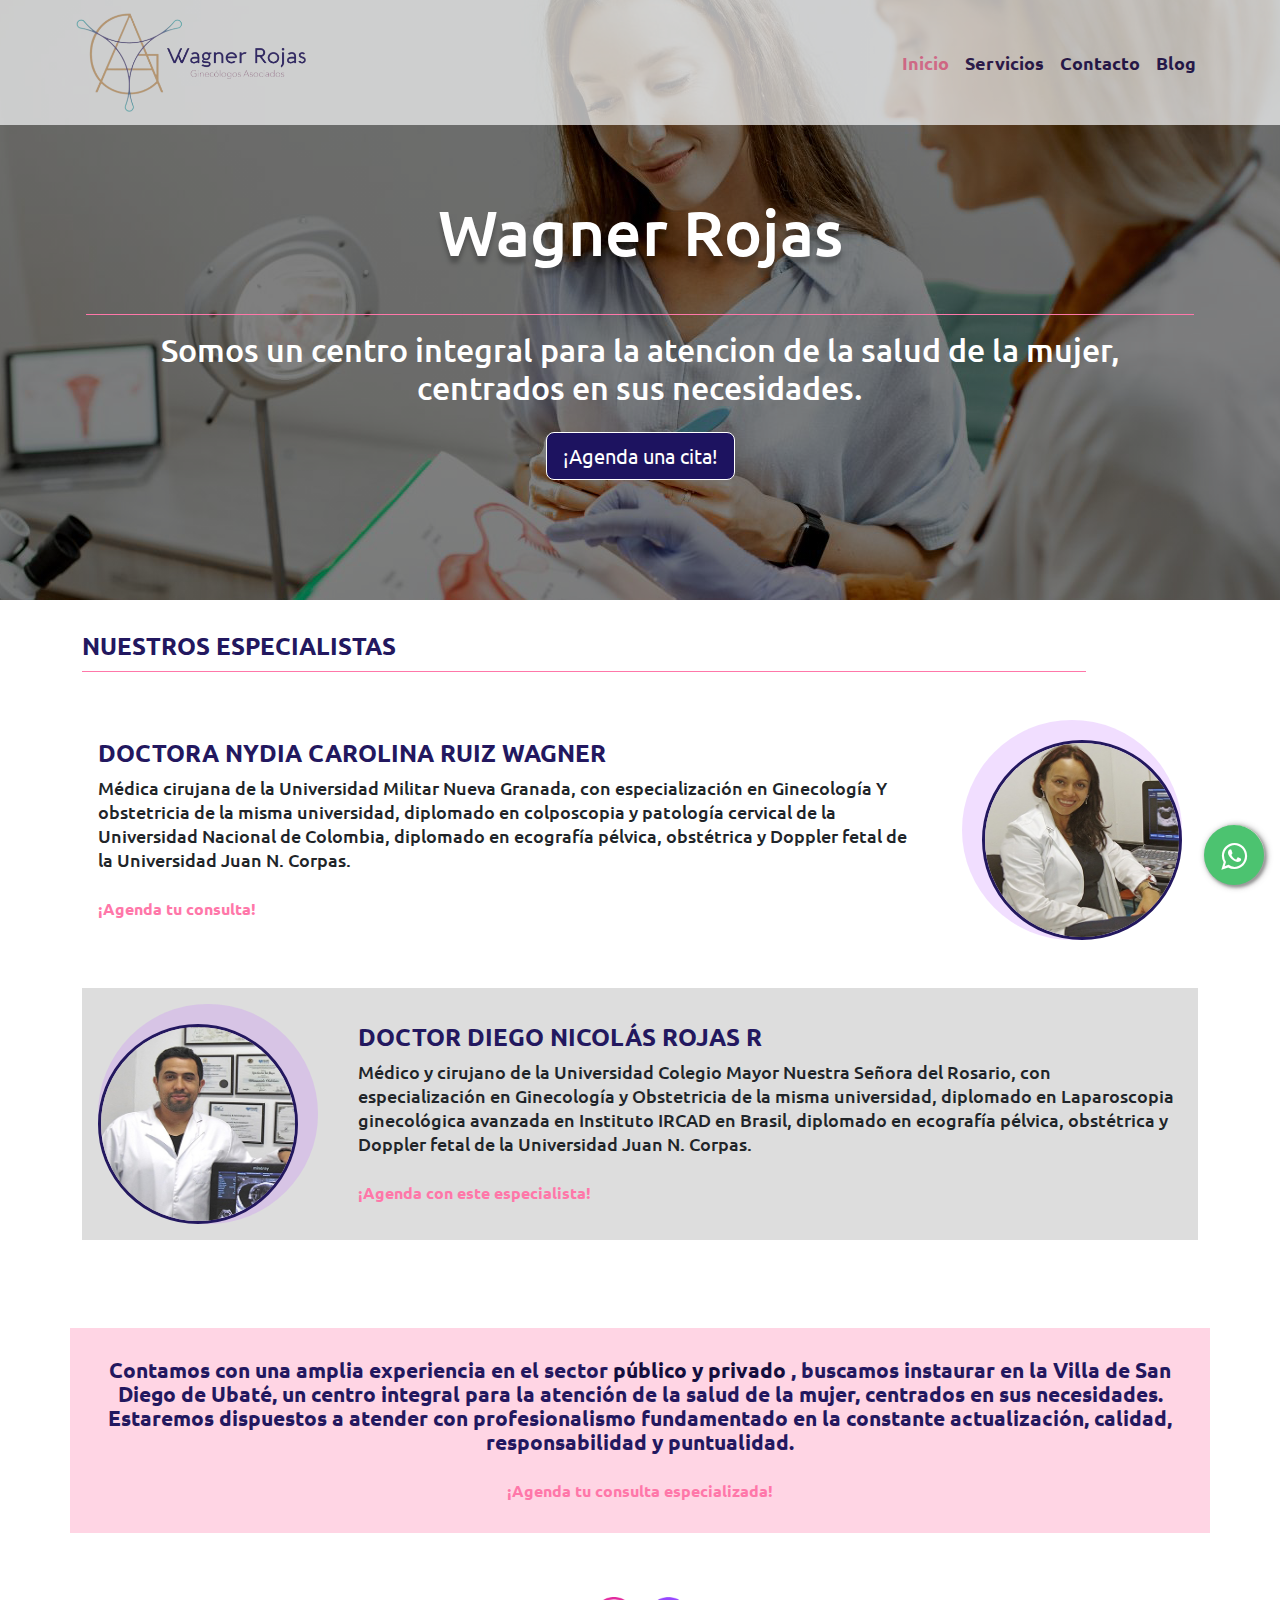
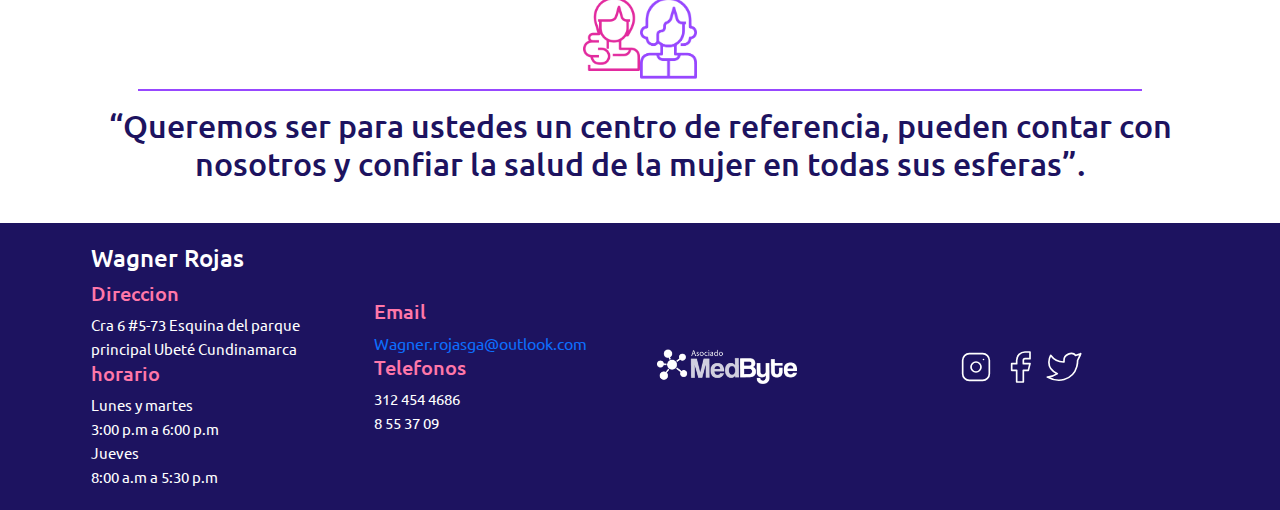
==== commit 48fdf908: "version 1.1.6, agrego blog a la pestaña de navegacion, se ajusta el footer de la pagina" ====
--- a/index.html
+++ b/index.html
@@ -239,7 +239,7 @@
                     <p>3:00 p.m a 6:00 p.m</p>
 
                     <p>Jueves</p>
-                    <p>3:00 p.m a 6:00 p.m</p>
+                    <p>8:00 a.m a 5:30 p.m</p>
                 </div>
 
             </div>
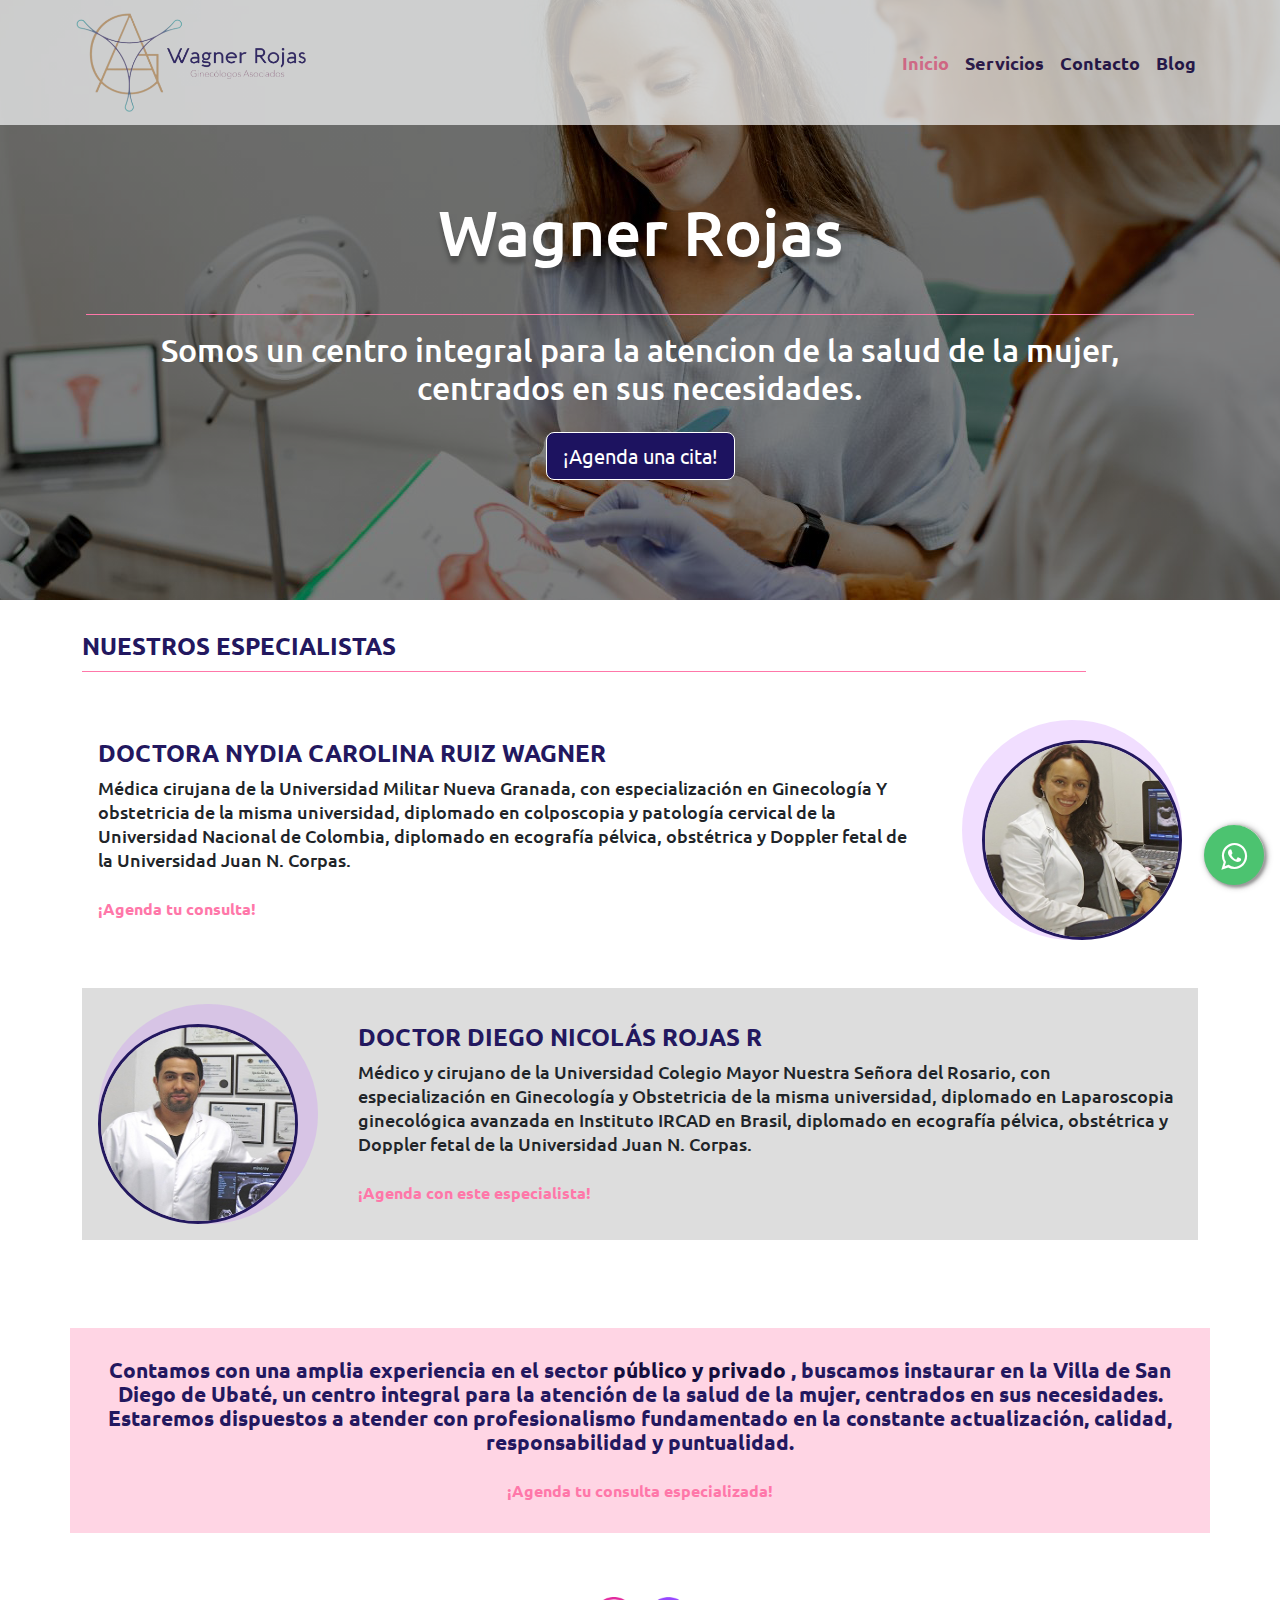
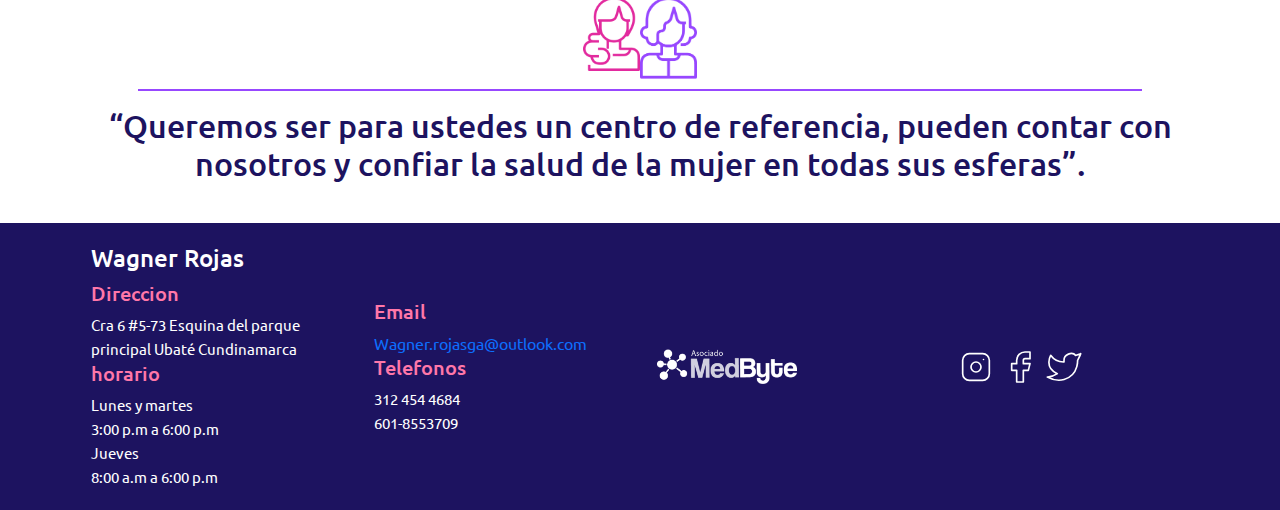
==== commit 19cb341a: "version 1.1.6, agrego blog a la pestaña de navegacion, se ajusta el footer de la pagina" ====
--- a/index.html
+++ b/index.html
@@ -230,7 +230,7 @@
                 <div>
                     <h4>Wagner Rojas</h4>
                     <h5>Direccion</h5>
-                    <p>Cra 6 #5-73 Esquina del parque principal Ubeté Cundinamarca </p>
+                    <p>Cra 6 #5-73 Esquina del parque principal Ubaté Cundinamarca </p>
                 </div>
 
                 <div>
@@ -239,7 +239,7 @@
                     <p>3:00 p.m a 6:00 p.m</p>
 
                     <p>Jueves</p>
-                    <p>8:00 a.m a 5:30 p.m</p>
+                    <p>8:00 a.m a 6:00 p.m</p>
                 </div>
 
             </div>
@@ -251,8 +251,8 @@
                 </div>
                 <div>
                     <h5>Telefonos</h5>
-                    <p>312 454 4686</p>
-                    <p> 8 55 37 09</p>
+                    <p>312 454 4684</p>
+                    <p> 601-8553709</p>
                 </div>
 
             </div>
@@ -275,7 +275,7 @@
                             <circle cx="12" cy="12" r="3" />
                             <line x1="16.5" y1="7.5" x2="16.5" y2="7.501" />
                         </svg> </a>
-                    <a href=""><svg xmlns="http://www.w3.org/2000/svg"
+                    <a href="https://www.facebook.com/Wagner.rojasga/"><svg xmlns="http://www.w3.org/2000/svg"
                             class="icon icon-tabler icon-tabler-brand-facebook" width="40" height="40"
                             viewBox="0 0 24 24" stroke-width="1" stroke="#ffffff" fill="none" stroke-linecap="round"
                             stroke-linejoin="round">
